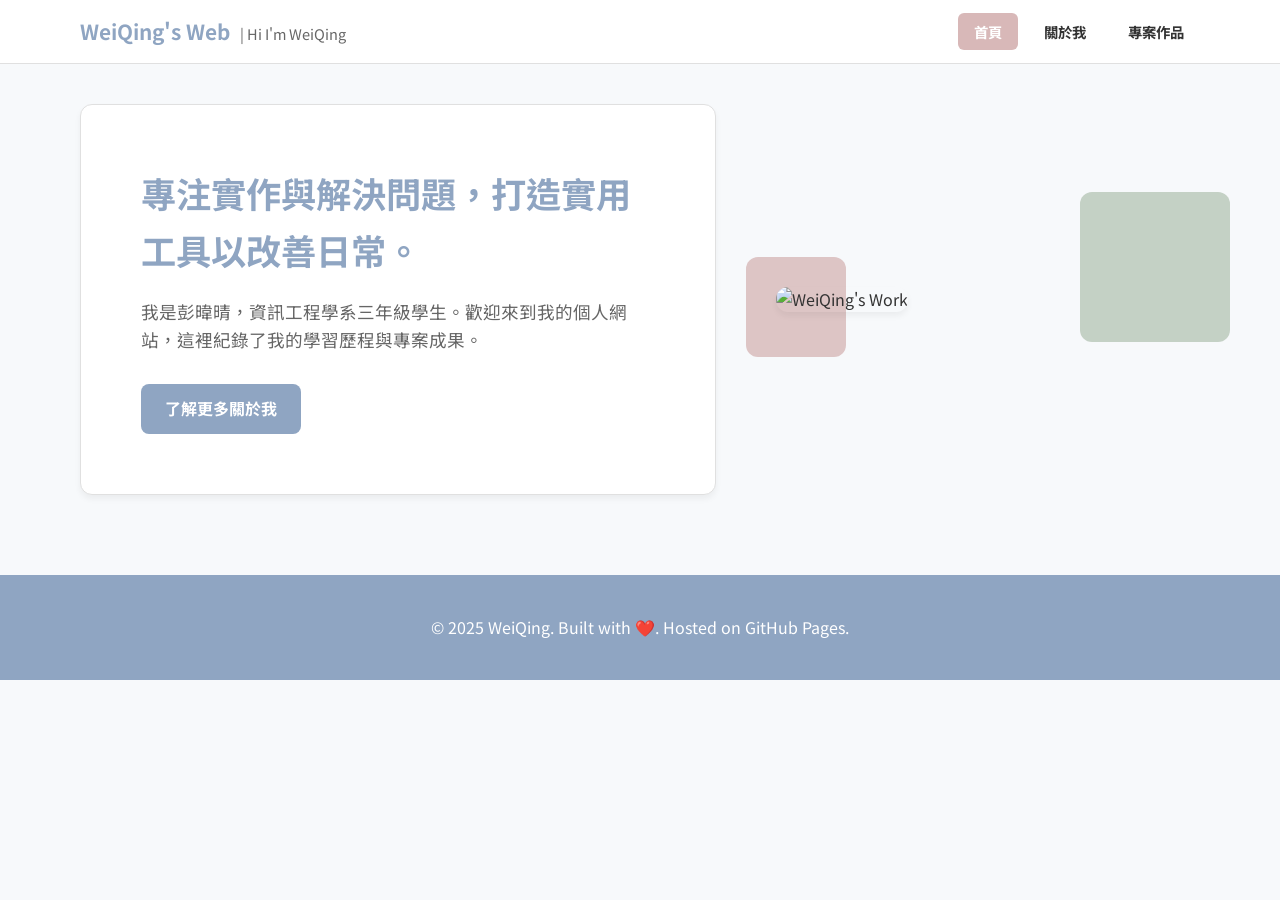
==== index.html @ 268a7e90 "feat: Added initial version content" ====
<!DOCTYPE html>
<html lang="zh-TW">
<head>
    <meta charset="UTF-8">
    <meta name="viewport" content="width=device-width, initial-scale=1.0">
    <title>WeiQing's Web - 個人首頁</title>
    
    <link href="https://fonts.googleapis.com/css2?family=Merriweather:wght@700&family=Noto+Sans+TC:wght@400;700&display=swap" rel="stylesheet">
    
    <link rel="stylesheet" href="css/style.css">
    
    <style id="giscus-theme-css"></style>
</head>
<body>

    <header>
        <div class="header-container">
            <div class="site-branding">
                <a href="index.html">WeiQing's Web <span class="tagline">| Hi I'm WeiQing</span></a>
            </div>
            
            <nav>
                <ul>
                    <li><a href="index.html" class="active">首頁</a></li>
                    <li><a href="about.html">關於我</a></li>
                    <li><a href="projects.html">專案作品</a></li>
                </ul>
            </nav>
        </div>
    </header>

    <main class="main-container">
        
        <section class="hero-section">
            <div class="hero-text-card card">
                <h2>專注實作與解決問題，打造實用工具以改善日常。</h2>
                <p>我是彭暐晴，資訊工程學系三年級學生。歡迎來到我的個人網站，這裡紀錄了我的學習歷程與專案成果。</p>
                <a href="about.html" class="btn btn-primary">了解更多關於我</a>
            </div>
            
            <div class="hero-visual-area">
                <img src="images/home-hero.jpg" alt="WeiQing's Work" class="home-hero-image">
                
                <div class="decoration-box decoration-pink"></div>
                <div class="decoration-box decoration-green"></div>
            </div>
        </section>

    </main>

    <footer>
        <div class="footer-container">
            <p>&copy; 2025 WeiQing. Built with ❤️. Hosted on GitHub Pages.</p>
        </div>
    </footer>

</body>
</html>
---- css/style.css ----
/*==================================================
  1. Base Styles & Morandi Variables
==================================================*/
:root {
    /* 主色調：莫蘭迪霧霾藍 */
    --primary-color: #8fa5c2;
    --primary-muted: #afc0d6;
    
    /* 輔助色調 */
    --accent-pink: #d8b8b8; /* 莫蘭迪粉 */
    --accent-green: #b8c7b8; /* 莫蘭迪綠 */
    --tips-bg: #fdf6e3;      /* 莫蘭迪淺黃/奶茶色 (Tips區塊) */
    --btn-bg: #e9ecef;       /* 低飽和度按鈕灰 */
    
    /* 文字與背景 */
    --text-color: #333;
    --text-muted: #666;
    --bg-color: #f7f9fb; /* 極淺的藍灰色背景 */
    --card-bg: #fff;
    --border-color: #e0e0e0;
    --shadow: 0 4px 6px rgba(0,0,0,0.05);
    
    /* 字體 */
    --font-serif: 'Merriweather', serif;
    --font-sans: 'Noto Sans TC', sans-serif;
}

* {
    margin: 0;
    padding: 0;
    box-sizing: border-box;
}

body {
    font-family: var(--font-sans);
    color: var(--text-color);
    background-color: var(--bg-color);
    line-height: 1.6;
    scroll-behavior: smooth;
}

h1, h2, h3, h4 {
    font-family: var(--font-sans); /* 標題統一使用中文無襯線更現代 */
    font-weight: 700;
}

a {
    text-decoration: none;
    color: inherit;
    transition: all 0.3s ease;
}

ul {
    list-style: none;
}

/* 莫蘭迪卡片風 */
.card {
    background-color: var(--card-bg);
    border-radius: 12px;
    box-shadow: var(--shadow);
    border: 1px solid var(--border-color);
    overflow: hidden; /* 防止內容溢出圓角 */
}

/*==================================================
  2. Layout & Header
==================================================*/
header {
    background-color: #fff;
    border-bottom: 1px solid var(--border-color);
    position: sticky;
    top: 0;
    z-index: 1000;
}

.header-container {
    max-width: 1200px;
    margin: 0 auto;
    padding: 15px 40px;
    display: flex;
    justify-content: space-between;
    align-items: center;
}

.site-branding {
    font-size: 1.3em;
    font-weight: bold;
    color: var(--primary-color);
}

.site-branding .tagline {
    font-size: 0.7em;
    font-weight: normal;
    color: var(--text-muted);
    margin-left: 5px;
}

nav ul {
    display: flex;
    gap: 10px;
}

nav a {
    color: var(--text-color);
    font-weight: bold;
    font-size: 0.9em;
    padding: 8px 16px;
    border-radius: 6px;
}

nav a:hover,
nav a.active {
    background-color: var(--accent-pink);
    color: #fff;
}

/*==================================================
  3. Main Area - Index Page Hero
==================================================*/
.main-container {
    max-width: 1200px;
    margin: 40px auto;
    padding: 0 40px;
}

.hero-section {
    display: grid;
    grid-template-columns: 1.5fr 1fr;
    gap: 60px;
    align-items: center;
}

.hero-text-card {
    padding: 60px;
}

.hero-text-card h2 {
    font-size: 2.2em;
    color: var(--primary-color);
    margin-bottom: 20px;
}

.hero-text-card p {
    color: var(--text-muted);
    margin-bottom: 30px;
    font-size: 1.1em;
}

.hero-visual-area {
    position: relative;
}

.home-hero-image {
    width: 100%;
    height: 500px;
    object-fit: cover;
    border-radius: 12px;
    box-shadow: var(--shadow);
}

.decoration-box {
    position: absolute;
    border-radius: 12px;
    opacity: 0.8;
}

.decoration-pink {
    width: 100px;
    height: 100px;
    background-color: var(--accent-pink);
    top: -30px;
    left: -30px;
    z-index: -1;
}

.decoration-green {
    width: 150px;
    height: 150px;
    background-color: var(--accent-green);
    bottom: -30px;
    right: -30px;
    z-index: -1;
}

/* 按鈕樣式 */
.btn {
    display: inline-block;
    padding: 12px 24px;
    border-radius: 8px;
    font-weight: bold;
}

.btn-primary {
    background-color: var(--primary-color);
    color: #fff;
}

.btn-primary:hover {
    background-color: var(--primary-muted);
}

/*==================================================
  4. About Page - Profile Layout (左圖右文)
==================================================*/


/* 上半部：圖文並排 */
.profile-header {
    display: flex;
    align-items: center;    /* 改為居中對齊，看起來更和諧 */
    gap: 40px;
    padding: 40px 40px 20px 40px; /* 底部留白少一點，因為接下面 */
}

.profile-image-side {
    flex-shrink: 0;
}

.avatar-small-left {
    width: 140px;
    height: 140px;
    border-radius: 50%;
    object-fit: cover;
    border: 4px solid var(--accent-pink); 
    box-shadow: var(--shadow);
}

.profile-text-side {
    flex-grow: 1;
}

.name-title {
    margin-bottom: 15px;
    font-size: 2em;
    color: var(--text-color);
}

/* 下半部：佔滿全寬 */
.profile-bottom-content {
    padding: 0 40px 40px 40px; /* 左右與上方對齊，下方留白 */
}

.tips-box {
    background-color: var(--tips-bg);
    border-radius: 8px;
    padding: 15px 20px;
    margin-bottom: 25px; /* 改為 margin-bottom */
    border-left: 5px solid #eee8d5;
    width: 100%;          /* 確保佔滿 */
}

.social-links-grid {
    display: flex;
    gap: 15px;
}

.social-btn {
    flex: 1;             /* 讓兩個按鈕平均分配寬度佔滿全寬 */
    justify-content: center;
    background-color: var(--btn-bg);
    padding: 12px 20px;
    border-radius: 8px;
    font-size: 0.9em;
    font-weight: bold;
    display: flex;
    align-items: center;
    gap: 8px;
    transition: 0.3s;
}
/*==================================================
  5. Resume Section (工作經歷)
==================================================*/
.resume-section {
    padding: 50px 60px;
}

.section-title {
    font-size: 1.8em;
    margin-bottom: 30px;
    color: var(--primary-color);
}

.experience-item {
    margin-bottom: 40px;
    padding-bottom: 20px;
}

.exp-header {
    display: flex;
    justify-content: space-between;
    align-items: center;
    margin-bottom: 12px;
}

.exp-header h4 {
    font-size: 1.3em;
    color: var(--text-color);
}

.exp-header .date {
    font-size: 0.9em;
    color: var(--text-muted);
    font-weight: bold;
}

.exp-tags {
    margin-bottom: 15px;
}

.exp-tags span {
    background: var(--accent-pink);
    color: white;
    padding: 4px 12px;
    border-radius: 4px;
    font-size: 0.8em;
    margin-right: 8px;
    font-weight: bold;
}

.exp-details {
    list-style: disc;
    margin-left: 20px;
    color: var(--text-muted);
    line-height: 1.8;
}

/*==================================================
  6. Footer
==================================================*/
footer {
    background-color: var(--primary-color);
    color: #fff;
    padding: 40px;
    text-align: center;
    margin-top: 80px;
}

/*==================================================
  7. Mobile Responsive
==================================================*/
@media (max-width: 900px) {
    .header-container {
        padding: 15px 20px;
    }
    
    .hero-section {
        grid-template-columns: 1fr;
        gap: 30px;
    }
    
    .profile-layout {
        flex-direction: column;
        align-items: center;
        text-align: center;
    }
    
    .social-links-grid {
        flex-direction: column;
        width: 100%;
    }
    
    .social-btn {
        justify-content: center;
    }
    
    .exp-header {
        flex-direction: column;
        align-items: flex-start;
        gap: 5px;
    }
    
    .about-hero {
        padding: 20px;
        margin-bottom: 60px; /* 將這裡的數值調大（例如從 40px 改成 60px） */
    }
    
    .avatar-round {
        width: 200px;
        height: 200px;
    }
}
/*==================================================
  8. Projects Page Style (專案作品頁面)
==================================================*/
.projects-page .page-title {
    text-align: center;
    margin-bottom: 50px;
    font-size: 2.2em;
    color: var(--primary-color);
}

/* 建立網格布局：大螢幕 2 欄 */
.projects-grid {
    display: grid;
    grid-template-columns: repeat(2, 1fr);
    gap: 30px;
    margin-bottom: 50px;
}

/* 專案卡片效果 */
.project-card {
    display: flex;
    flex-direction: column;
    transition: transform 0.3s ease, box-shadow 0.3s ease;
}

.project-card:hover {
    transform: translateY(-10px); /* 懸浮時往上飄 */
    box-shadow: 0 10px 20px rgba(0,0,0,0.1);
}

/* 專案圖片處理 */
.project-image img {
    width: 100%;
    height: 250px;
    object-fit: cover; /* 確保圖片不變形地填滿區域 */
    border-bottom: 1px solid var(--border-color);
}

.project-content {
    padding: 25px;
}

.project-content h3 {
    font-size: 1.4em;
    margin: 10px 0;
    color: var(--text-color);
}

.project-tags {
    margin-bottom: 12px;
}

.project-tags span {
    background: var(--accent-pink);
    color: white;
    padding: 3px 10px;
    border-radius: 4px;
    font-size: 0.75em;
    margin-right: 5px;
    font-weight: bold;
}

.project-content p {
    color: var(--text-muted);
    font-size: 0.95em;
    line-height: 1.6;
    margin-bottom: 20px;
}

.btn-text {
    font-weight: bold;
    color: var(--primary-color);
    display: inline-block;
    border-bottom: 2px solid transparent;
}

.btn-text:hover {
    border-bottom-color: var(--primary-color);
}

/* RWD 適應：手機版改為單欄 */
@media (max-width: 850px) {
    .projects-grid {
        grid-template-columns: 1fr;
    }
    
    .project-image img {
        height: 200px;
    }
}
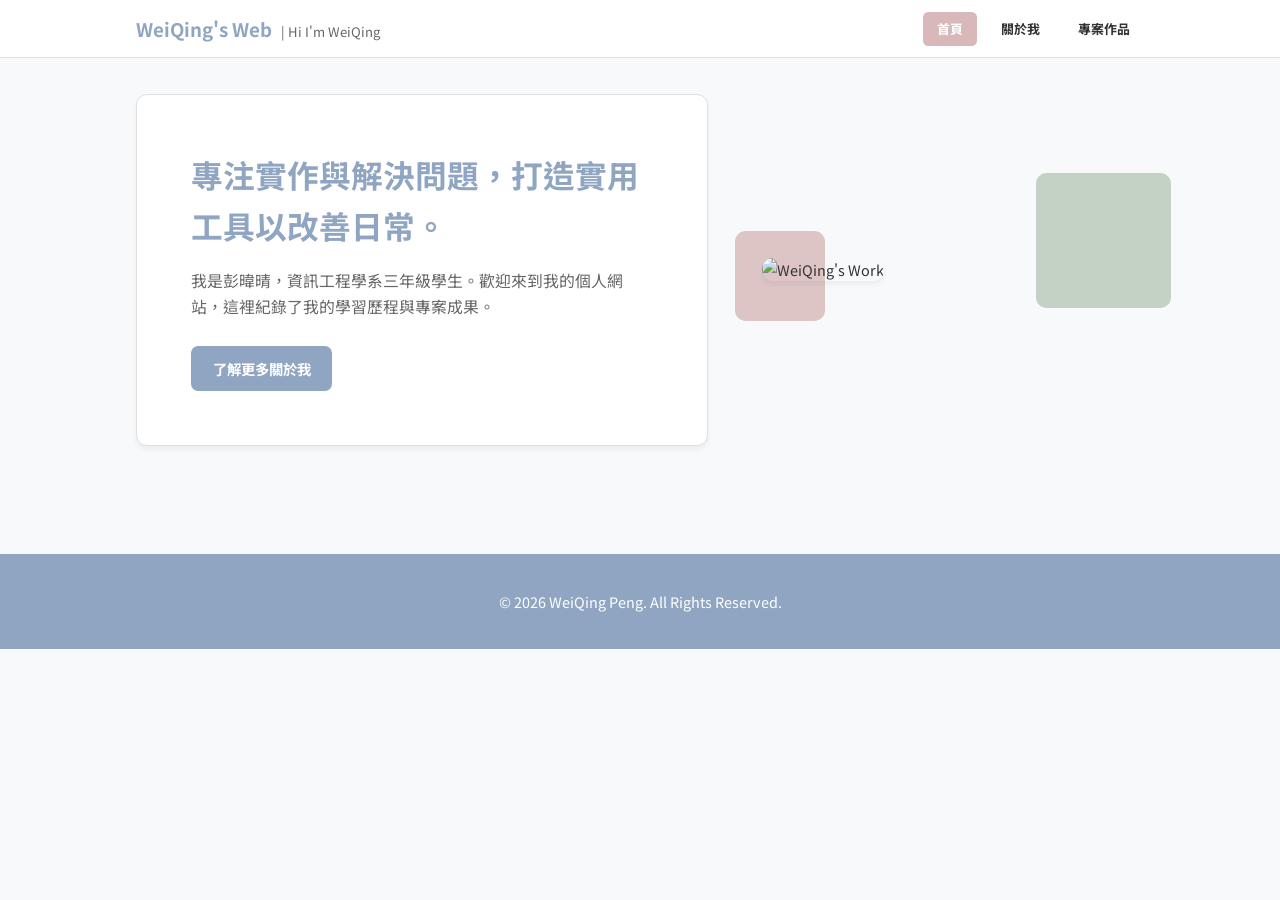
==== commit 2868cb91: "docs:update projects detail" ====
--- a/index.html
+++ b/index.html
@@ -50,7 +50,7 @@
 
     <footer>
         <div class="footer-container">
-            <p>&copy; 2025 WeiQing. Built with ❤️. Hosted on GitHub Pages.</p>
+            <p>&copy; 2026 WeiQing Peng. All Rights Reserved.</p>
         </div>
     </footer>
 
--- a/css/style.css
+++ b/css/style.css
@@ -7,15 +7,15 @@
     --primary-muted: #afc0d6;
     
     /* 輔助色調 */
-    --accent-pink: #d8b8b8; /* 莫蘭迪粉 */
-    --accent-green: #b8c7b8; /* 莫蘭迪綠 */
-    --tips-bg: #fdf6e3;      /* 莫蘭迪淺黃/奶茶色 (Tips區塊) */
-    --btn-bg: #e9ecef;       /* 低飽和度按鈕灰 */
+    --accent-pink: #d8b8b8; 
+    --accent-green: #b8c7b8; 
+    --tips-bg: #fdf6e3;     
+    --btn-bg: #e9ecef;       
     
     /* 文字與背景 */
     --text-color: #333;
     --text-muted: #666;
-    --bg-color: #f7f9fb; /* 極淺的藍灰色背景 */
+    --bg-color: #f7f9fb; 
     --card-bg: #fff;
     --border-color: #e0e0e0;
     --shadow: 0 4px 6px rgba(0,0,0,0.05);
@@ -37,10 +37,19 @@
     background-color: var(--bg-color);
     line-height: 1.6;
     scroll-behavior: smooth;
-}
-
+    zoom: 0.9; 
+    margin: 0;
+    display: flex;
+    flex-direction: column;
+    min-height: 100vh; /* 強制 body 至少佔滿 100% 的螢幕高度 */
+}
+
+footer {
+    width: 100%;
+    margin-top: auto; 
+}
 h1, h2, h3, h4 {
-    font-family: var(--font-sans); /* 標題統一使用中文無襯線更現代 */
+    font-family: var(--font-sans);
     font-weight: 700;
 }
 
@@ -54,13 +63,12 @@
     list-style: none;
 }
 
-/* 莫蘭迪卡片風 */
 .card {
     background-color: var(--card-bg);
     border-radius: 12px;
     box-shadow: var(--shadow);
     border: 1px solid var(--border-color);
-    overflow: hidden; /* 防止內容溢出圓角 */
+    overflow: hidden;
 }
 
 /*==================================================
@@ -122,6 +130,7 @@
     max-width: 1200px;
     margin: 40px auto;
     padding: 0 40px;
+    
 }
 
 .hero-section {
@@ -183,7 +192,6 @@
     z-index: -1;
 }
 
-/* 按鈕樣式 */
 .btn {
     display: inline-block;
     padding: 12px 24px;
@@ -201,16 +209,13 @@
 }
 
 /*==================================================
-  4. About Page - Profile Layout (左圖右文)
-==================================================*/
-
-
-/* 上半部：圖文並排 */
+  4. About Page - Profile Layout
+==================================================*/
 .profile-header {
     display: flex;
-    align-items: center;    /* 改為居中對齊，看起來更和諧 */
+    align-items: center;
     gap: 40px;
-    padding: 40px 40px 20px 40px; /* 底部留白少一點，因為接下面 */
+    padding: 40px 40px 20px 40px;
 }
 
 .profile-image-side {
@@ -236,18 +241,17 @@
     color: var(--text-color);
 }
 
-/* 下半部：佔滿全寬 */
 .profile-bottom-content {
-    padding: 0 40px 40px 40px; /* 左右與上方對齊，下方留白 */
+    padding: 0 40px 40px 40px;
 }
 
 .tips-box {
     background-color: var(--tips-bg);
     border-radius: 8px;
     padding: 15px 20px;
-    margin-bottom: 25px; /* 改為 margin-bottom */
+    margin-bottom: 25px;
     border-left: 5px solid #eee8d5;
-    width: 100%;          /* 確保佔滿 */
+    width: 100%;
 }
 
 .social-links-grid {
@@ -256,7 +260,7 @@
 }
 
 .social-btn {
-    flex: 1;             /* 讓兩個按鈕平均分配寬度佔滿全寬 */
+    flex: 1;
     justify-content: center;
     background-color: var(--btn-bg);
     padding: 12px 20px;
@@ -268,8 +272,9 @@
     gap: 8px;
     transition: 0.3s;
 }
-/*==================================================
-  5. Resume Section (工作經歷)
+
+/*==================================================
+  5. Resume Section
 ==================================================*/
 .resume-section {
     padding: 50px 60px;
@@ -339,49 +344,9 @@
 /*==================================================
   7. Mobile Responsive
 ==================================================*/
-@media (max-width: 900px) {
-    .header-container {
-        padding: 15px 20px;
-    }
-    
-    .hero-section {
-        grid-template-columns: 1fr;
-        gap: 30px;
-    }
-    
-    .profile-layout {
-        flex-direction: column;
-        align-items: center;
-        text-align: center;
-    }
-    
-    .social-links-grid {
-        flex-direction: column;
-        width: 100%;
-    }
-    
-    .social-btn {
-        justify-content: center;
-    }
-    
-    .exp-header {
-        flex-direction: column;
-        align-items: flex-start;
-        gap: 5px;
-    }
-    
-    .about-hero {
-        padding: 20px;
-        margin-bottom: 60px; /* 將這裡的數值調大（例如從 40px 改成 60px） */
-    }
-    
-    .avatar-round {
-        width: 200px;
-        height: 200px;
-    }
-}
-/*==================================================
-  8. Projects Page Style (專案作品頁面)
+
+/*==================================================
+  8. Projects Page Style
 ==================================================*/
 .projects-page .page-title {
     text-align: center;
@@ -390,7 +355,6 @@
     color: var(--primary-color);
 }
 
-/* 建立網格布局：大螢幕 2 欄 */
 .projects-grid {
     display: grid;
     grid-template-columns: repeat(2, 1fr);
@@ -398,7 +362,6 @@
     margin-bottom: 50px;
 }
 
-/* 專案卡片效果 */
 .project-card {
     display: flex;
     flex-direction: column;
@@ -406,15 +369,14 @@
 }
 
 .project-card:hover {
-    transform: translateY(-10px); /* 懸浮時往上飄 */
+    transform: translateY(-10px);
     box-shadow: 0 10px 20px rgba(0,0,0,0.1);
 }
 
-/* 專案圖片處理 */
 .project-image img {
     width: 100%;
     height: 250px;
-    object-fit: cover; /* 確保圖片不變形地填滿區域 */
+    object-fit: cover;
     border-bottom: 1px solid var(--border-color);
 }
 
@@ -460,13 +422,310 @@
     border-bottom-color: var(--primary-color);
 }
 
-/* RWD 適應：手機版改為單欄 */
-@media (max-width: 850px) {
-    .projects-grid {
-        grid-template-columns: 1fr;
-    }
-    
-    .project-image img {
-        height: 200px;
-    }
+
+
+/*==================================================
+   9. Project Detail Page (閱森書店 - 統一優化版)
+==================================================*/
+
+/* 麵包屑導覽 */
+.breadcrumb {
+    margin: 20px 0;
+    padding: 0 20px;
+}
+
+.breadcrumb a {
+    color: #888;
+    text-decoration: none;
+    font-size: 0.9em;
+    transition: color 0.3s;
+}
+
+.breadcrumb a:hover {
+    color: var(--accent-pink);
+}
+
+
+.detail-header-simple {
+    text-align: center;
+    padding: 100px 20px 60px 20px; 
+}
+
+.detail-header-simple h1 {
+    font-size: 2.8em;
+    margin-bottom: 15px;
+    color: var(--primary-color);
+}
+
+/* --- 全域標題與粉色線統一設定 --- */
+.showcase-text h3, 
+.section-title-wrap h3 {
+    font-size: 1.8em;
+    margin: 50px; 
+    position: relative;
+    display: inline-block; 
+    text-align: center;
+}
+
+/* 統一粉色長條線  */
+.showcase-text h3::after, 
+.section-title-wrap h3::after {
+    content: "";
+    display: block;
+    width: 250px;          
+    height: 4px;
+    background: var(--accent-pink);
+    position: absolute;
+    left: 50%;
+    transform: translateX(-50%);
+    bottom: -15px;
+    border-radius: 10px;
+}
+
+/* 專案展示通用區塊 (簡介與開發角色) */
+.project-showcase {
+    display: flex;
+    flex-direction: column;
+    align-items: center;
+    text-align: center;
+    gap: 60px;
+    padding: 80px 40px;
+    background-color: #fcfaf2;
+}
+
+.showcase-text {
+    width: 100%;
+    max-width: 850px;
+    margin: 0 auto;
+}
+
+.showcase-text ul {
+    list-style: none;
+    padding: 0;
+    text-align: center;
+}
+
+.showcase-text ul li {
+    margin-bottom: 18px;
+    line-height: 2; 
+    font-size: 1.1em;
+}
+
+
+.tech-badge-container {
+    display: flex;
+    justify-content: center;
+    gap: 12px;
+    flex-wrap: wrap;
+    margin-top: 35px;
+}
+
+.tech-badge-container img {
+    height: 28px;
+    border-radius: 4px;
+    border: 2px solid transparent;
+    transition: all 0.2s ease;
+}
+
+.tech-badge-container img:hover {
+    border-color: var(--accent-pink);
+    transform: scale(1.08);
+}
+
+/* 系統架構區塊 */
+.architecture-section {
+    padding: 50px 40px;
+    text-align: center;
+    background-color: #fff;
+}
+.architecture-section + .architecture-section {
+    padding-top: 0 !important;   
+}
+.arch-desc {
+    font-size: 1.1em;
+    line-height: 2;
+    color: #444;
+    max-width: 800px;
+    margin: 0 auto 50px;
+}
+
+.arch-image-container {
+    width: 100%;
+    max-width: 850px;
+    margin: 0 auto;
+    padding: 20px;
+    background: #ffffff;
+    border-radius: 15px;
+    box-shadow: 0 10px 30px rgba(0,0,0,0.05);
+    overflow: hidden;
+}
+
+.arch-image-container img {
+    width: 100%;
+    height: auto;
+    max-height: 550px;
+    object-fit: contain;
+    border-radius: 8px;
+}
+
+/* 系統展示區 (Tabs + Carousel) */
+.tabs-carousel-section {
+    text-align: center;
+    padding: 80px 40px;
+    background-color: #fff;
+    border-top: 1px solid #eee;
+}
+.carousel-container img {
+    width: 100%;
+    height: 100%;
+    object-fit: contain !important; 
+    background-color: #ffffff; 
+}
+.section-title-wrap p {
+    color: #666;
+    font-size: 1.1em;
+    margin-top: -10px;
+    margin-bottom: 40px;
+}
+
+/* 分頁按鈕 */
+.tabs-container {
+    display: flex;
+    justify-content: center;
+    gap: 20px;
+    margin-bottom: 50px;
+}
+
+.tab-btn {
+    padding: 12px 25px;
+    border: 2px solid var(--accent-pink);
+    background: white;
+    color: var(--accent-pink);
+    border-radius: 50px;
+    font-weight: bold;
+    cursor: pointer;
+    transition: 0.3s;
+}
+
+.tab-btn.active, .tab-btn:hover {
+    background: var(--accent-pink);
+    color: white;
+}
+
+/* 輪播核心樣式 */
+.carousel-wrapper {
+    position: relative;
+    max-width: 900px;
+    margin: 0 auto;
+}
+
+.carousel-container {
+    position: relative;
+    overflow: hidden;
+    border-radius: 15px;
+    box-shadow: 0 15px 40px rgba(0,0,0,0.12);
+    height: 450px; 
+}
+
+.carousel-slide {
+    position: absolute;
+    width: 100%;
+    height: 100%;
+    display: none;
+}
+
+.carousel-slide.active { display: block; }
+
+.carousel-slide img {
+    width: 100%;
+    height: 100%;
+    object-fit: cover;
+}
+
+/* 圖片說明文字 (漸層遮罩) */
+.slide-caption {
+    position: absolute;
+    bottom: 0;
+    left: 0;
+    width: 100%;
+    background: linear-gradient(to top, rgba(32, 54, 73, 0.875) 0%, rgba(39, 63, 85, 0.338) 70%, transparent 100%);
+    color: #ffffff;
+    padding: 30px 35px;
+    box-sizing: border-box;
+    text-align: left;
+}
+
+.slide-caption h4 {
+    margin: 0 0 8px 0;
+    font-size: 1.3em;
+    color: var(--accent-pink);
+    text-shadow: 1px 1px 3px rgba(0,0,0,0.8);
+}
+
+.slide-caption p {
+    margin: 0;
+    font-size: 1em;
+    line-height: 1.6;
+    text-shadow: 1px 1px 2px rgba(0,0,0,0.8);
+}
+
+/* 輪播導覽按鈕 */
+.carousel-btn {
+    position: absolute;
+    top: 50%;
+    transform: translateY(-50%);
+    background: rgba(0, 0, 0, 0.6);
+    border: none;
+    width: 55px;
+    height: 55px;
+    border-radius: 50%; 
+    cursor:pointer;
+    z-index: 10;
+    font-size: 1.3em;
+    box-shadow: 0 4px 10px rgba(0, 0, 0, 0.3);
+}
+.carousel-btn:hover {
+    background: rgba(0, 0, 0, 0.8);
+    transform: translateY(-50%) scale(1.1);
+}
+
+.prev { left: -75px; }
+.next { right: -75px; }
+
+.tab-content { display: none; }
+.tab-content.active { display: block; animation: fadeIn 0.5s ease forwards; }
+
+@keyframes fadeIn {
+    from { opacity: 0; transform: translateY(10px); }
+    to { opacity: 1; transform: translateY(0); }
+}
+
+/*==================================================
+  automa 長圖專用滾動容器 
+==================================================*/
+
+
+.workflow-scroll-container {
+    max-width: 900px;
+    margin: 0 auto;
+    height: 600px;         
+    overflow-y: scroll;   
+    border: 1px solid #eee;
+    border-radius: 15px;
+    background: #f9f9f9;
+    padding: 20px;
+    box-shadow: inset 0 2px 10px rgba(0,0,0,0.05); 
+}
+
+.workflow-image {
+    width: 100%;           
+    height: auto;          
+    display: block;
+}
+.workflow-scroll-container::-webkit-scrollbar {
+    width: 8px;
+}
+.workflow-scroll-container::-webkit-scrollbar-thumb {
+    background-color: var(--accent-pink);
+    border-radius: 10px;
 }
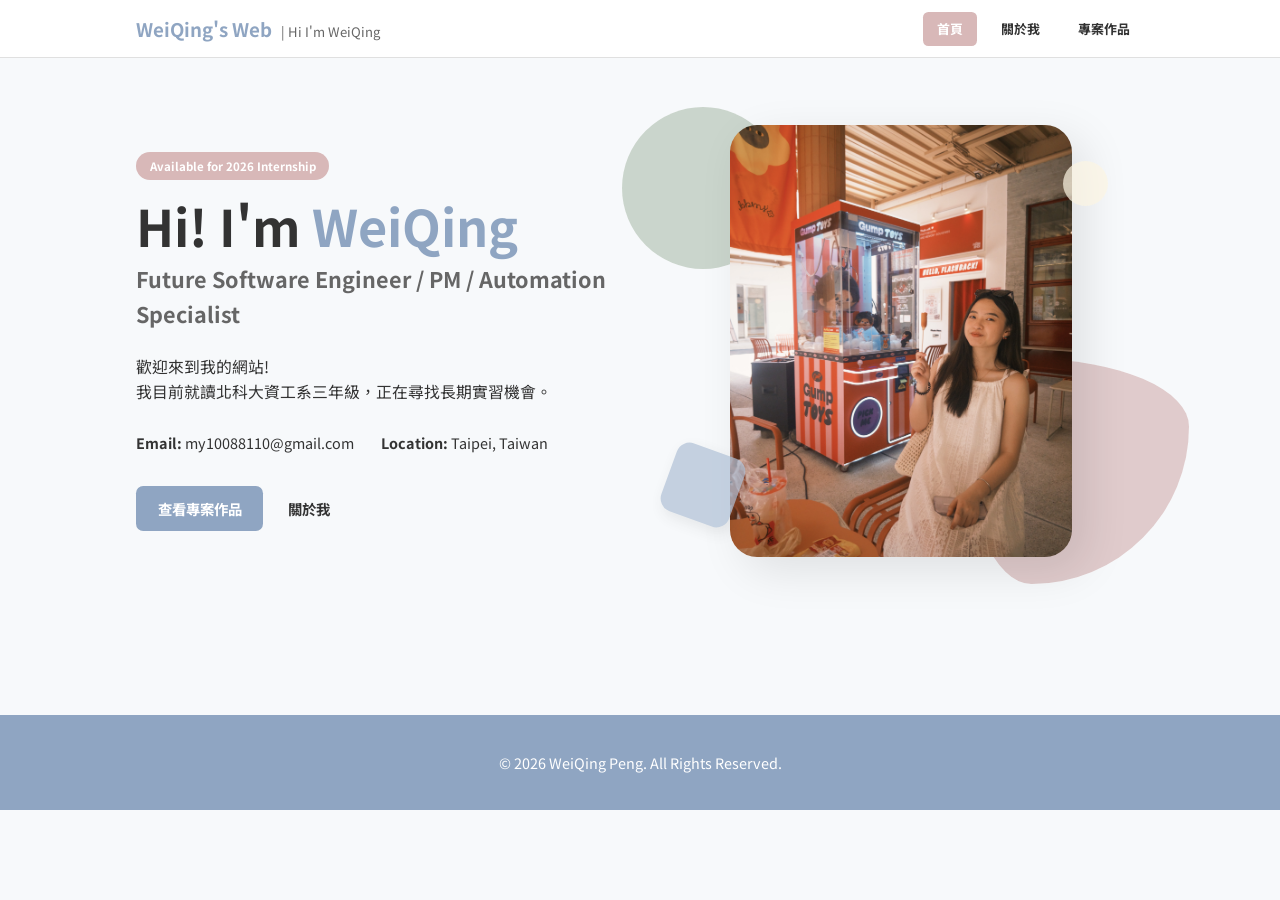
==== commit 23783c90: "feat:update index and about page" ====
--- a/index.html
+++ b/index.html
@@ -29,24 +29,42 @@
         </div>
     </header>
 
-    <main class="main-container">
-        
-        <section class="hero-section">
-            <div class="hero-text-card card">
-                <h2>專注實作與解決問題，打造實用工具以改善日常。</h2>
-                <p>我是彭暐晴，資訊工程學系三年級學生。歡迎來到我的個人網站，這裡紀錄了我的學習歷程與專案成果。</p>
-                <a href="about.html" class="btn btn-primary">了解更多關於我</a>
+   <main class="main-container">
+    <section class="hero-poster">
+        <div class="hero-info">
+            <div class="hero-badge">Available for 2026 Internship</div>
+            <h1 class="hero-name">Hi! I'm <span class="highlight">WeiQing</span></h1>
+            <h2 class="hero-title">Future Software Engineer / PM / Automation Specialist</h2>
+            
+            <p class="hero-bio">
+                歡迎來到我的網站!<br>
+                我目前就讀北科大資工系三年級，正在尋找長期實習機會。
+            </p>
+
+            <div class="hero-contact">
+                <div class="contact-item">
+                    <strong>Email:</strong> my10088110@gmail.com
+                </div>
+                <div class="contact-item">
+                    <strong>Location:</strong> Taipei, Taiwan
+                </div>
             </div>
-            
-            <div class="hero-visual-area">
-                <img src="images/home-hero.jpg" alt="WeiQing's Work" class="home-hero-image">
-                
-                <div class="decoration-box decoration-pink"></div>
-                <div class="decoration-box decoration-green"></div>
+
+            <div class="hero-btns">
+                <a href="projects.html" class="btn btn-primary">查看專案作品</a>
+                <a href="about.html" class="btn btn-outline">關於我</a>
             </div>
-        </section>
+        </div>
 
-    </main>
+        <div class="hero-visual">
+            <div class="blob blob-sub-left"></div> 
+            <div class="blob blob-sub-right"></div>
+            <img src="images/my-photo.jpg" alt="WeiQing" class="hero-img">
+            <div class="blob blob-over-left"></div>
+            <div class="blob blob-over-right"></div>
+        </div>
+    </section>
+</main>
 
     <footer>
         <div class="footer-container">
--- a/css/style.css
+++ b/css/style.css
@@ -41,7 +41,7 @@
     margin: 0;
     display: flex;
     flex-direction: column;
-    min-height: 100vh; /* 強制 body 至少佔滿 100% 的螢幕高度 */
+    min-height: 100vh; 
 }
 
 footer {
@@ -126,11 +126,175 @@
 /*==================================================
   3. Main Area - Index Page Hero
 ==================================================*/
+/* 封面海報專屬樣式 */
+.hero-poster {
+    display: flex;
+    align-items: center;
+    justify-content: space-between;
+    min-height: 70vh; /* 確保高度足夠，撐開 Footer */
+    gap: 40px;
+    padding: 40px 0;
+}
+
+.hero-info {
+    flex: 1;
+}
+
+.hero-badge {
+    display: inline-block;
+    padding: 5px 15px;
+    background: var(--accent-pink);
+    color: white;
+    border-radius: 50px;
+    font-size: 0.8rem;
+    font-weight: bold;
+    margin-bottom: 20px;
+}
+
+.hero-name {
+    font-size: 3.5rem;
+    line-height: 1.1;
+    margin-bottom: 10px;
+}
+
+.hero-name .highlight {
+    color: var(--primary-color);
+}
+
+.hero-title {
+    font-size: 1.5rem;
+    color: var(--text-muted);
+    margin-bottom: 25px;
+}
+
+.hero-bio {
+    font-size: 1.1rem;
+    margin-bottom: 30px;
+    max-width: 500px;
+}
+
+.hero-contact {
+    margin-bottom: 35px;
+    display: flex;
+    gap: 30px;
+}
+
+.hero-visual {
+    flex: 1;
+    position: relative;
+    display: flex;
+    justify-content: center;
+    align-items: center;
+}
+
+/* 幾何莫蘭迪背景 */
+.blob-bg {
+    position: absolute;
+    width: 450px;
+    height: 450px;
+    background: var(--primary-muted);
+    border-radius: 45% 55% 70% 30% / 30% 40% 60% 70%; /* 不規則圓形 */
+    z-index: 1;
+    opacity: 0.6;
+}
+
+.hero-img {
+    position: relative;
+    z-index: 2;
+    width: 380px;
+    height: 480px;
+    object-fit: cover;
+    border-radius: 30px;
+    box-shadow: 20px 20px 60px rgba(0,0,0,0.1);
+}
+/* 基礎設定 */
+.hero-visual {
+    position: relative;
+    display: flex;
+    justify-content: center;
+    align-items: center;
+}
+
+.hero-img {
+    position: relative;
+    z-index: 2; /* 照片層級在中間 */
+    width: 380px;
+    height: 480px;
+    object-fit: cover;
+    border-radius: 30px;
+    box-shadow: 15px 15px 50px rgba(0,0,0,0.1);
+}
+
+.blob {
+    position: absolute;
+    opacity: 0.7;
+}
+
+/* --- 在照片下方的圖形 (z-index: 1) --- */
+
+.blob-sub-left {
+    width: 180px;
+    height: 180px;
+    background: #b8c7b8; /* 莫蘭迪綠 */
+    border-radius: 50%;
+    top: -20px;
+    left: -40px;
+    z-index: 1;
+}
+
+.blob-sub-right {
+    width: 250px;
+    height: 250px;
+    background: #d8b8b8; /* 莫蘭迪粉 */
+    /* 不規則形狀 */
+    border-radius: 30% 70% 70% 30% / 30% 30% 70% 70%;
+    bottom: -30px;
+    right: -50px;
+    z-index: 1;
+}
+
+/* --- 在照片上方的圖形 (z-index: 3) --- */
+
+.blob-over-left {
+    width: 80px;
+    height: 80px;
+    background: #afc0d6; /* 莫蘭迪藍 */
+    border-radius: 15px;
+    transform: rotate(20deg);
+    bottom: 40px;
+    left: 10px;
+    z-index: 3; /* 覆蓋在照片邊緣 */
+    box-shadow: 5px 5px 15px rgba(0,0,0,0.1);
+}
+
+.blob-over-right {
+    width: 50px;
+    height: 50px;
+    background: #fdf6e3; /* 淺米色 */
+    border-radius: 50%;
+    top: 40px;
+    right: 40px;
+    z-index: 3; /* 覆蓋在照片右上角 */
+}
+
+/* 手機版適配 */
+@media (max-width: 768px) {
+    .hero-poster {
+        flex-direction: column-reverse; /* 手機上圖片在上，文字在下 */
+        text-align: center;
+    }
+    .hero-name { font-size: 2.5rem; }
+    .hero-contact { flex-direction: column; gap: 10px; }
+    .blob-bg { width: 300px; height: 300px; }
+    .hero-img { width: 280px; height: 350px; }
+}
 .main-container {
     max-width: 1200px;
-    margin: 40px auto;
+    margin: 100px 0 40px 0;
     padding: 0 40px;
-    
+    width: 90%;
+    margin: 0 auto;
+    flex: 1;
 }
 
 .hero-section {
@@ -211,6 +375,9 @@
 /*==================================================
   4. About Page - Profile Layout
 ==================================================*/
+.about-hero{
+    margin: 40px
+}
 .profile-header {
     display: flex;
     align-items: center;
@@ -278,24 +445,26 @@
 ==================================================*/
 .resume-section {
     padding: 50px 60px;
+    margin:40px;
 }
 
 .section-title {
     font-size: 1.8em;
-    margin-bottom: 30px;
+    margin: 50px 0 30px 0;
     color: var(--primary-color);
+ 
 }
 
 .experience-item {
-    margin-bottom: 40px;
     padding-bottom: 20px;
+    
 }
 
 .exp-header {
     display: flex;
     justify-content: space-between;
     align-items: center;
-    margin-bottom: 12px;
+    margin: 30px 0 30px 0;
 }
 
 .exp-header h4 {
@@ -489,7 +658,7 @@
     align-items: center;
     text-align: center;
     gap: 60px;
-    padding: 80px 40px;
+    padding: 40px 40px;
     background-color: #fcfaf2;
 }
 
@@ -517,7 +686,7 @@
     justify-content: center;
     gap: 12px;
     flex-wrap: wrap;
-    margin-top: 35px;
+    margin: 60px 0 20px 0;
 }
 
 .tech-badge-container img {
@@ -571,7 +740,7 @@
 /* 系統展示區 (Tabs + Carousel) */
 .tabs-carousel-section {
     text-align: center;
-    padding: 80px 40px;
+    padding: 40px 40px;
     background-color: #fff;
     border-top: 1px solid #eee;
 }
@@ -676,8 +845,8 @@
     transform: translateY(-50%);
     background: rgba(0, 0, 0, 0.6);
     border: none;
-    width: 55px;
-    height: 55px;
+    width: 50px;
+    height: 50px;
     border-radius: 50%; 
     cursor:pointer;
     z-index: 10;
@@ -689,8 +858,8 @@
     transform: translateY(-50%) scale(1.1);
 }
 
-.prev { left: -75px; }
-.next { right: -75px; }
+.prev { left: -60px; }
+.next { right: -60px; }
 
 .tab-content { display: none; }
 .tab-content.active { display: block; animation: fadeIn 0.5s ease forwards; }
@@ -728,4 +897,75 @@
 .workflow-scroll-container::-webkit-scrollbar-thumb {
     background-color: var(--accent-pink);
     border-radius: 10px;
+}
+/*==================================================
+    Mobile Responsive (手機版優化)
+==================================================*/
+@media (max-width: 768px) {
+    body {
+        zoom: 1;
+    }
+    .header-container {
+        padding: 15px 20px;
+        flex-direction: column;
+        gap: 15px;
+    }
+    nav ul {
+        gap: 5px;
+    }
+    nav a {
+        padding: 6px 10px;
+        font-size: 0.85em;
+    }
+
+    .hero-section {
+        grid-template-columns: 1fr;
+        gap: 30px;
+    }
+    .hero-text-card {
+        padding: 30px;
+        text-align: center;
+    }
+    .home-hero-image {
+        height: 300px;
+    }
+
+    .projects-grid {
+        grid-template-columns: 1fr;
+        padding: 0 10px;
+    }
+
+    .project-showcase {
+        padding: 40px 20px;
+    }
+    .showcase-text h3 {
+        font-size: 1.5em;
+        width: 80%; 
+    }
+    .showcase-text h3::after {
+        width: 150px;
+    }
+
+    .carousel-wrapper {
+        padding: 0 10px;
+    }
+    .carousel-container {
+        height: 300px; 
+    }
+    .prev { left: 5px; } 
+    .next { right: 5px; }
+    .carousel-btn {
+        width: 40px;
+        height: 40px;
+        background: rgba(0, 0, 0, 0.4); 
+    }
+
+    .detail-card .test-account-box {
+        width: 95% !important;
+        padding: 15px !important;
+    }
+
+    .carousel-container img {
+        object-fit: contain !important;
+    }
 }
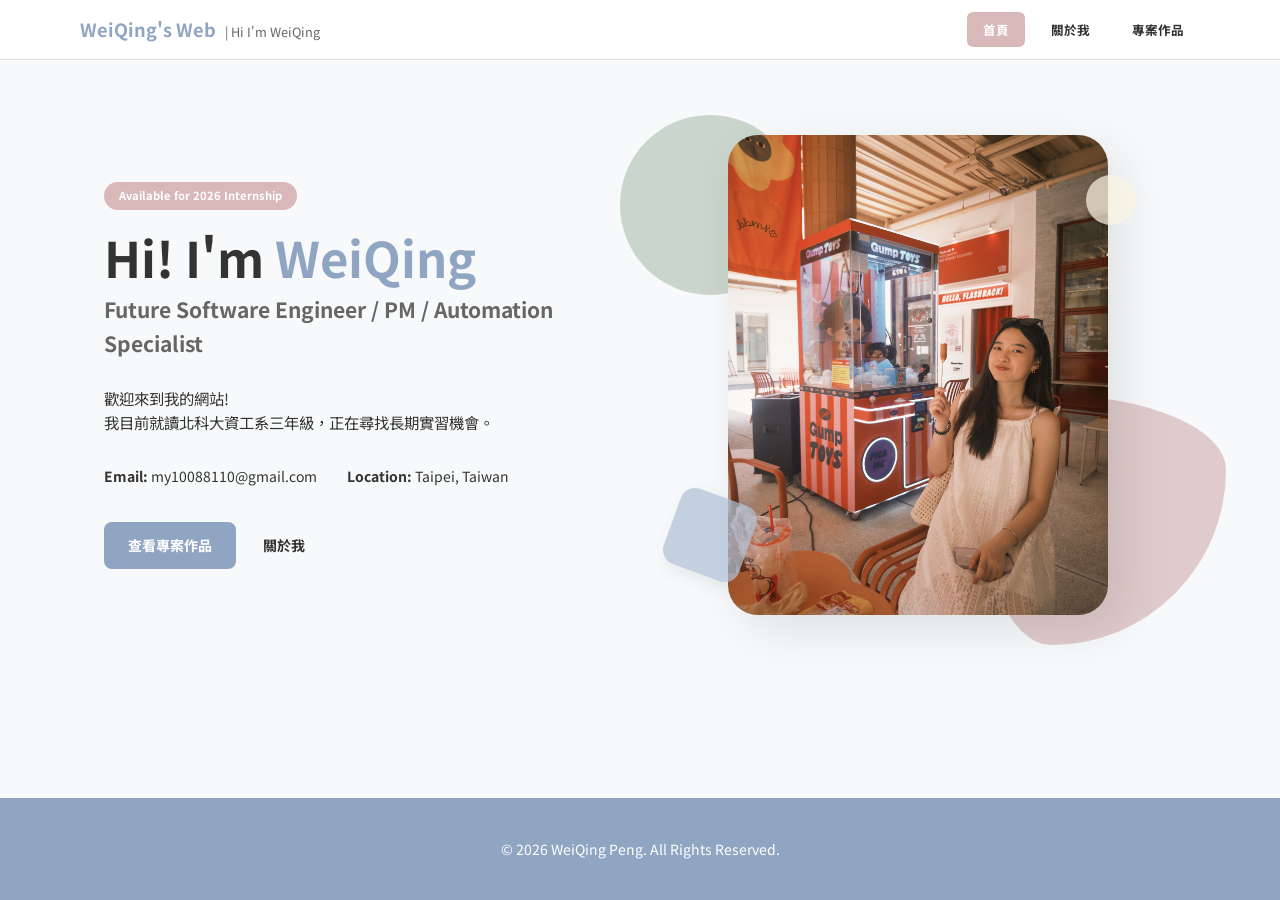
==== commit a5ca3b69: "style: update font-size" ====
--- a/index.html
+++ b/index.html
@@ -66,11 +66,11 @@
     </section>
 </main>
 
-    <footer>
-        <div class="footer-container">
-            <p>&copy; 2026 WeiQing Peng. All Rights Reserved.</p>
-        </div>
-    </footer>
+<footer>
+    <div class="footer-container">
+        <p>&copy; 2026 WeiQing Peng. All Rights Reserved.</p>
+    </div>
+</footer>
 
 </body>
 </html>
--- a/css/style.css
+++ b/css/style.css
@@ -23,6 +23,7 @@
     /* 字體 */
     --font-serif: 'Merriweather', serif;
     --font-sans: 'Noto Sans TC', sans-serif;
+    font-size: 14px
 }
 
 * {
@@ -36,17 +37,11 @@
     color: var(--text-color);
     background-color: var(--bg-color);
     line-height: 1.6;
-    scroll-behavior: smooth;
-    zoom: 0.9; 
+    scroll-behavior: smooth; 
     margin: 0;
     display: flex;
     flex-direction: column;
     min-height: 100vh; 
-}
-
-footer {
-    width: 100%;
-    margin-top: auto; 
 }
 h1, h2, h3, h4 {
     font-family: var(--font-sans);
@@ -290,11 +285,10 @@
 }
 .main-container {
     max-width: 1200px;
-    margin: 100px 0 40px 0;
-    padding: 0 40px;
     width: 90%;
     margin: 0 auto;
-    flex: 1;
+    padding: 0 40px;
+    flex: 1;  
 }
 
 .hero-section {
@@ -390,8 +384,8 @@
 }
 
 .avatar-small-left {
-    width: 140px;
-    height: 140px;
+    width: 120px;
+    height: 120px;
     border-radius: 50%;
     object-fit: cover;
     border: 4px solid var(--accent-pink); 
@@ -444,13 +438,13 @@
   5. Resume Section
 ==================================================*/
 .resume-section {
-    padding: 50px 60px;
+    padding: 30px 60px;
     margin:40px;
 }
 
 .section-title {
     font-size: 1.8em;
-    margin: 50px 0 30px 0;
+    margin:30px 0;
     color: var(--primary-color);
  
 }
@@ -503,11 +497,11 @@
   6. Footer
 ==================================================*/
 footer {
+    width: 100%;
     background-color: var(--primary-color);
     color: #fff;
     padding: 40px;
     text-align: center;
-    margin-top: 80px;
 }
 
 /*==================================================
